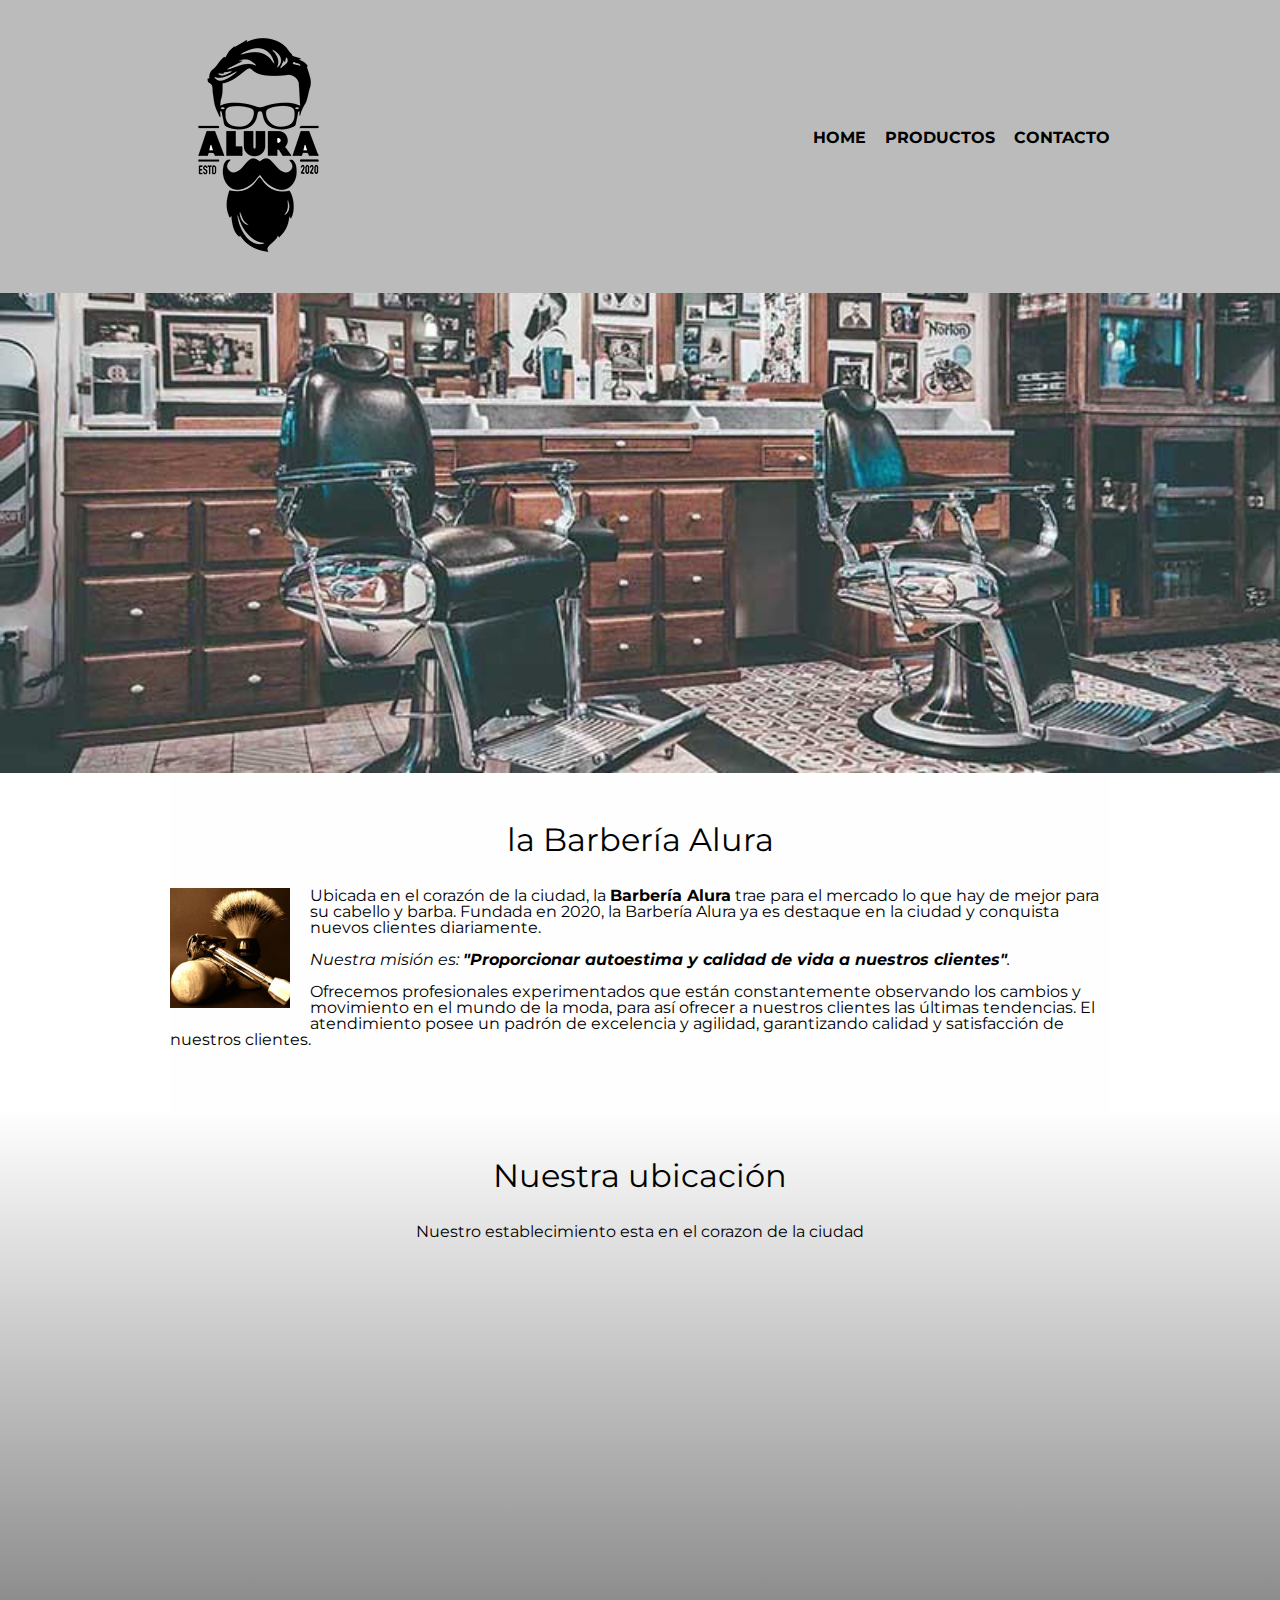
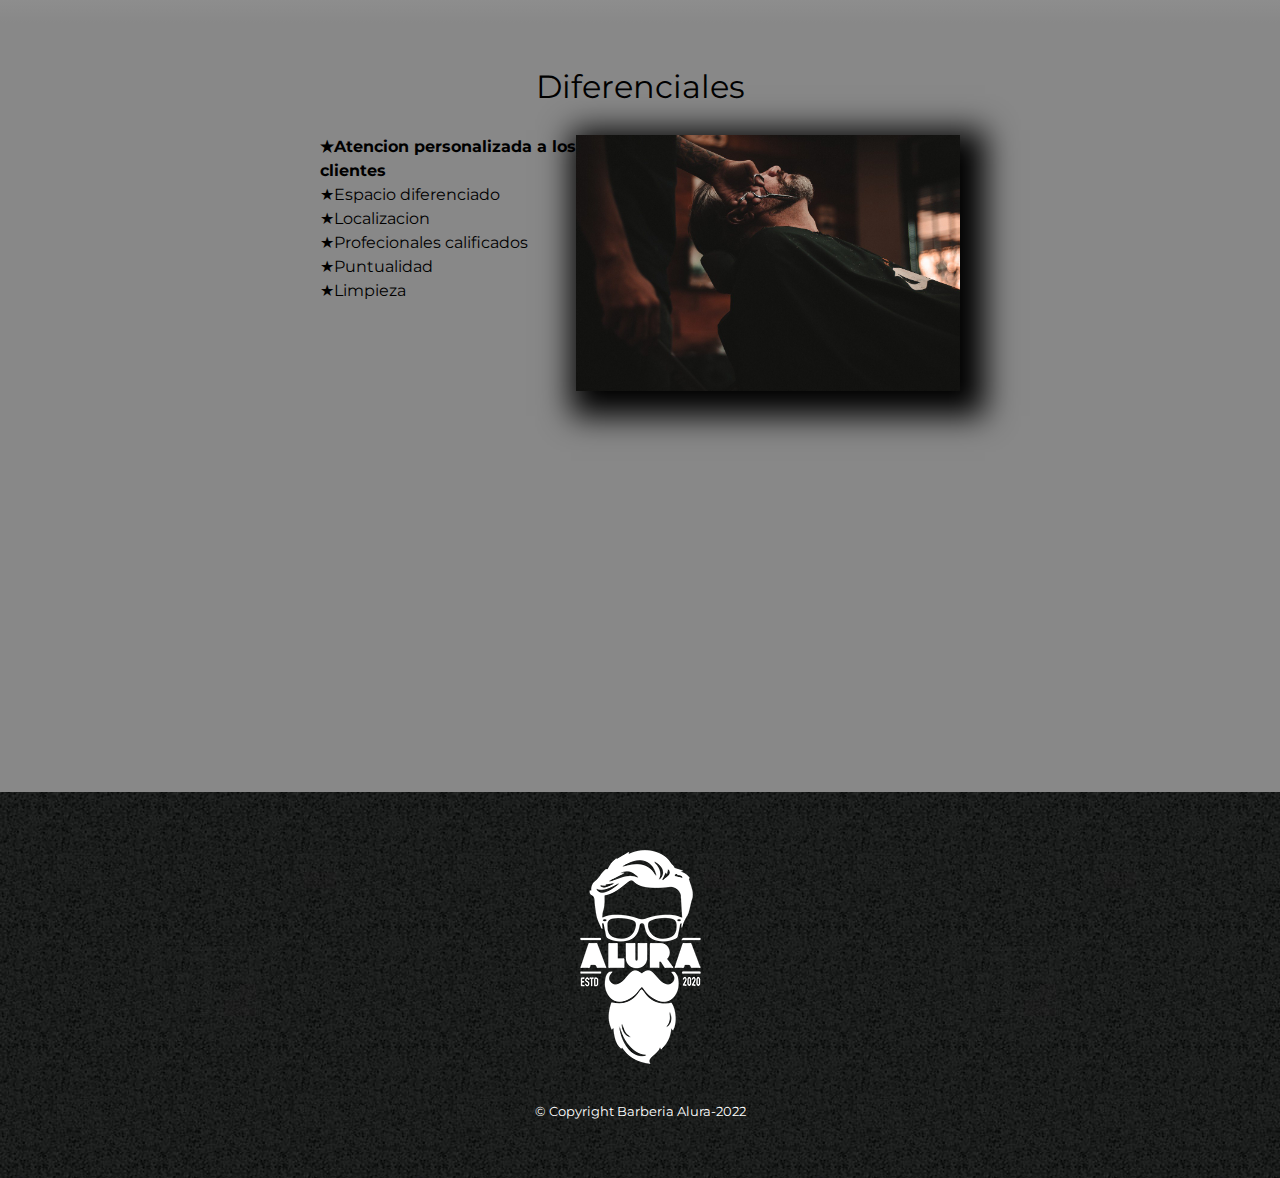
==== index.html @ 2bae1588 "alura peluqueria y barberia finalizado" ====
<!DOCTYPE html>

<html lang="es">

    
    <head>
        <meta charset="UTF-8" />
        <meta http-equip="X-UA-Compatible" content="IE=edge">
        <meta name="viewport" content="width=device-width">
        <title> Barbería Alura</title>
        <link rel="stylesheet" href="reset.css"/>
        <link rel="stylesheet" href="style.css" />
        <link rel="preconnect" href="https://fonts.googleapis.com">
        <link rel="preconnect" href="https://fonts.gstatic.com" crossorigin>
        <link href="https://fonts.googleapis.com/css2?family=Montserrat:wght@300&display=swap" rel="stylesheet">
        
       
    </head>

    <body>
        
        <header>
            <div class="caja">
                <h1><img src="imagenes/logo.png"></h1>
                 <nav  >
                        <ul >
                            <li ><a href="index.html">Home</a></li>
                            <li><a href="productos.html">Productos</a></li>        
                            <li><a href="contactos.html">Contacto</a></li>
                        </ul>
                </nav>

            </div>
            

        </header>

        <img class="banner" src="banner/banner.jpg">

        <main>

            <section class="principal">
                <h2 class="titulo-principal">la Barbería Alura</h2>
                <img class="utensilios" src="imagenes/utensilios[1].jpg" alt="utensilios de un barbero">

                        <p >Ubicada en el corazón de la ciudad, la <strong>Barbería Alura</strong> trae para el mercado lo que hay de mejor para
                        su cabello y barba. Fundada en 2020, la Barbería Alura ya es destaque en la ciudad y conquista nuevos clientes
                        diariamente. </p>

                        <p id="mision"><em>Nuestra misión es: <strong> "Proporcionar autoestima y calidad de vida a nuestros clientes"</strong>.</em></p>

                        <P >Ofrecemos profesionales experimentados que están constantemente observando los cambios y movimiento en el mundo de la
                        moda, para así ofrecer a nuestros clientes las últimas tendencias. El atendimiento posee un padrón de excelencia y
                        agilidad, garantizando calidad y satisfacción de nuestros clientes.</P>
            </section>
            
            <section class="mapa">
                    <h3 class="titulo-principal"> Nuestra ubicación</h3>
                    <p>Nuestro establecimiento esta en el corazon de la ciudad</p>
                    <div class="mapa-contenido">

                         <iframe src="https://www.google.com/maps/embed?pb=!1m18!1m12!1m3!1d14625.799387531095!2d-46.64108667778501!3d-23.58819455471101!2m3!1f0!2f0!3f0!3m2!1i1024!2i768!4f13.1!3m3!1m2!1s0x94ce5a2b2ed7f3a1%3A0xab35da2f5ca62674!2sCaelum%20-%20Education%20and%20Innovation!5e0!3m2!1ses-419!2sar!4v1660092432453!5m2!1ses-419!2sar" width="100%" height="300" style="border:0;" allowfullscreen="" loading="lazy" referrerpolicy="no-referrer-when-downgrade"></iframe>
            </section>
                    </div>
                   

            <section class="diferenciales">
                    <h3  class="titulo-principal">Diferenciales</h3>
                    <div class="contenido-diferenciales">

                        <ul class="lista-diferenciales">
                        <li class="items">Atencion personalizada a los clientes</li>
                         <li class="items">Espacio diferenciado</li>
                         <li class="items">Localizacion</li>
                         <li class="items">Profecionales calificados</li>
                         <li class="items">Puntualidad</li>
                         <li class="items">Limpieza</li>

                     </ul><img src="diferenciales/diferenciales.jpg" class="imagen-diferenciales"/>
                    <div class="video">
                                <iframe width="100%" height="315" src="https://www.youtube.com/embed/wcVVXUV0YUY" title="YouTube video player" frameborder="0" allow="accelerometer; autoplay; clipboard-write; encrypted-media; gyroscope; picture-in-picture" allowfullscreen></iframe>
                                </div>
                    </div>
                    
             </section>

             


        </div>
        </main>
         <footer>
        <img src="imagenes/logo-blanco.png">
        <p class="copyright"> &copy Copyright Barberia Alura-2022 </p>
    </footer>
        

        

    </body>
   
</html>
---- style.css ----
body{
    font-family: 'Montserrat', sans-serif;
}
header{
    background-color: #bbbbbb;
    padding: 20px 0;
}
.caja{
    width: 940px;
    position: relative;
    margin :0 auto;
}
nav{
    position: absolute;
    top: 110px;;
    right:0px
}
nav li{
    display: inline;
    margin: 0 0 0 15px;
}

nav a{
    text-transform: uppercase;
    color: #000000;
    font-weight: bold;
    font: size 22px;
    text-decoration: none;
}
nav a:hover{
    color:#c78c19;
    text-decoration: underline;
}
.productos{
    width: 940pX;
    margin: 0 auto;
    padding :50px;
}
.productos li{
    display: inline-block;
    text-align: center;
    width:30%;
    vertical-align: top;
   
    margin: 0 1.5%;
    padding: 30px 20px;
    box-sizing: border-box;
    border:2px solid #000000;
    border-radius:  10px;
   
}
.productos li:hover{
    border-color: #c78c19;
    
}
.productos li:active{
    border-color: #088c19
}
.productos h2{
    font-size: 30px;
    font-weight:bold;

}
.productos li:hover h2{
    font-size: 33px;
}

.producto-descripcion{
    font-size: 18px;
}
.producto-precio{
    font-size: 20px;
    font-weight: bold;
    margin-top: 10px;
}

footer{
    text-align: center;
    
    background: url(imagenes/bg.jpg);
    padding: 40px; ;
}
.copyright{
    color:#ffffff;
    font-size: 13px;
    margin: 20px;

}


.pag-contacto{
   width: 940px;
    margin: 0 auto;    
}
form{
    margin: 40px 0;
}

form label ,form legend{
    display: block;
    font-size: 20px;
    margin: 0 0 10px;
}

.input-padron{
     display: block;
     margin: 0 0 20px;
     padding:10px 25px;
     width: 50%;
}
.checkbox{
    margin: 20px 0;
}

.enviar{
    width: 40%;
    padding: 15px 0;
    font-size:18px;
    font-weight:bold;
    color: white;
    background:orange;
    border:none;
    border-radius: 5px;
    transition: 1s all;
    cursor: pointer;

}
.enviar:hover{
    background: darkorange;
    transform:scale(1.2) ;

}

table{
    margin: 40px 40px;
}
thead{
    background: #555;
    color: white;
    font-weight:bold;
}
td, th{
    border:1px solid #000000;
    padding: 8px 15px;

}

/*css para nuestro index*/

.banner{
    width: 100%;
}
.principal{
    background:#fefefe;
    padding: 3em 0;
    width: 940px;
    margin:0 auto;
}
.titulo-principal{
    text-align: center;
    font-size:2em;
    margin: 0 0 1em;
    clear: left;
}


.principal p{
    margin: 0 0 1em;
}

.principal strong{
    font-weight: bold;
}

.principal em{
    font-style: italic;
}
.utensilios{
    width: 120px;
    float: left;
    margin: 0 20px 20px 0;

}
.mapa p{
    margin: 0 0 2em;
    text-align: center;
}
.mapa{
    padding: 3em 0;
    background: linear-gradient(#fefefe, #888888);
}
.mapa-contenido{
    width: 940px;
    margin: 0 auto;
}
.diferenciales{
    padding: 3em 0;
    background:#888888;
}
.contenido-diferenciales{
    width: 640px;
    margin: 0 auto;
}
.lista-diferenciales{
    width: 40%;
    display: inline-block;
    vertical-align: top;
}
.items{
    line-height: 1.5;
}
.items:before{
    content: "★";
}
.items:first-child{
    font-weight: bold;
}
.imagen-diferenciales{
    width: 60%;
    transition:400ms;
    box-shadow: 10px 10px 30px 15px #000000 ;
    
}
.imagen-diferenciales:hover{
    opacity: 30%;
}
.video{
    width: 560px;
    margin: 1em auto;
}
@media screen and (max-width:480px) {
    h1,nav{text-align: center;
    }
    nav{position: static;}


    .caja, .principal,.mapa-contenido, .contenido-diferenciales, .video, .pag-contacto, .productos  {
        width:auto;
    }
    .lista-diferenciales, .imagen-diferenciales, .productos li{
        width: 100%;

    }
    .productos li{
        display: block;
    }
    
}
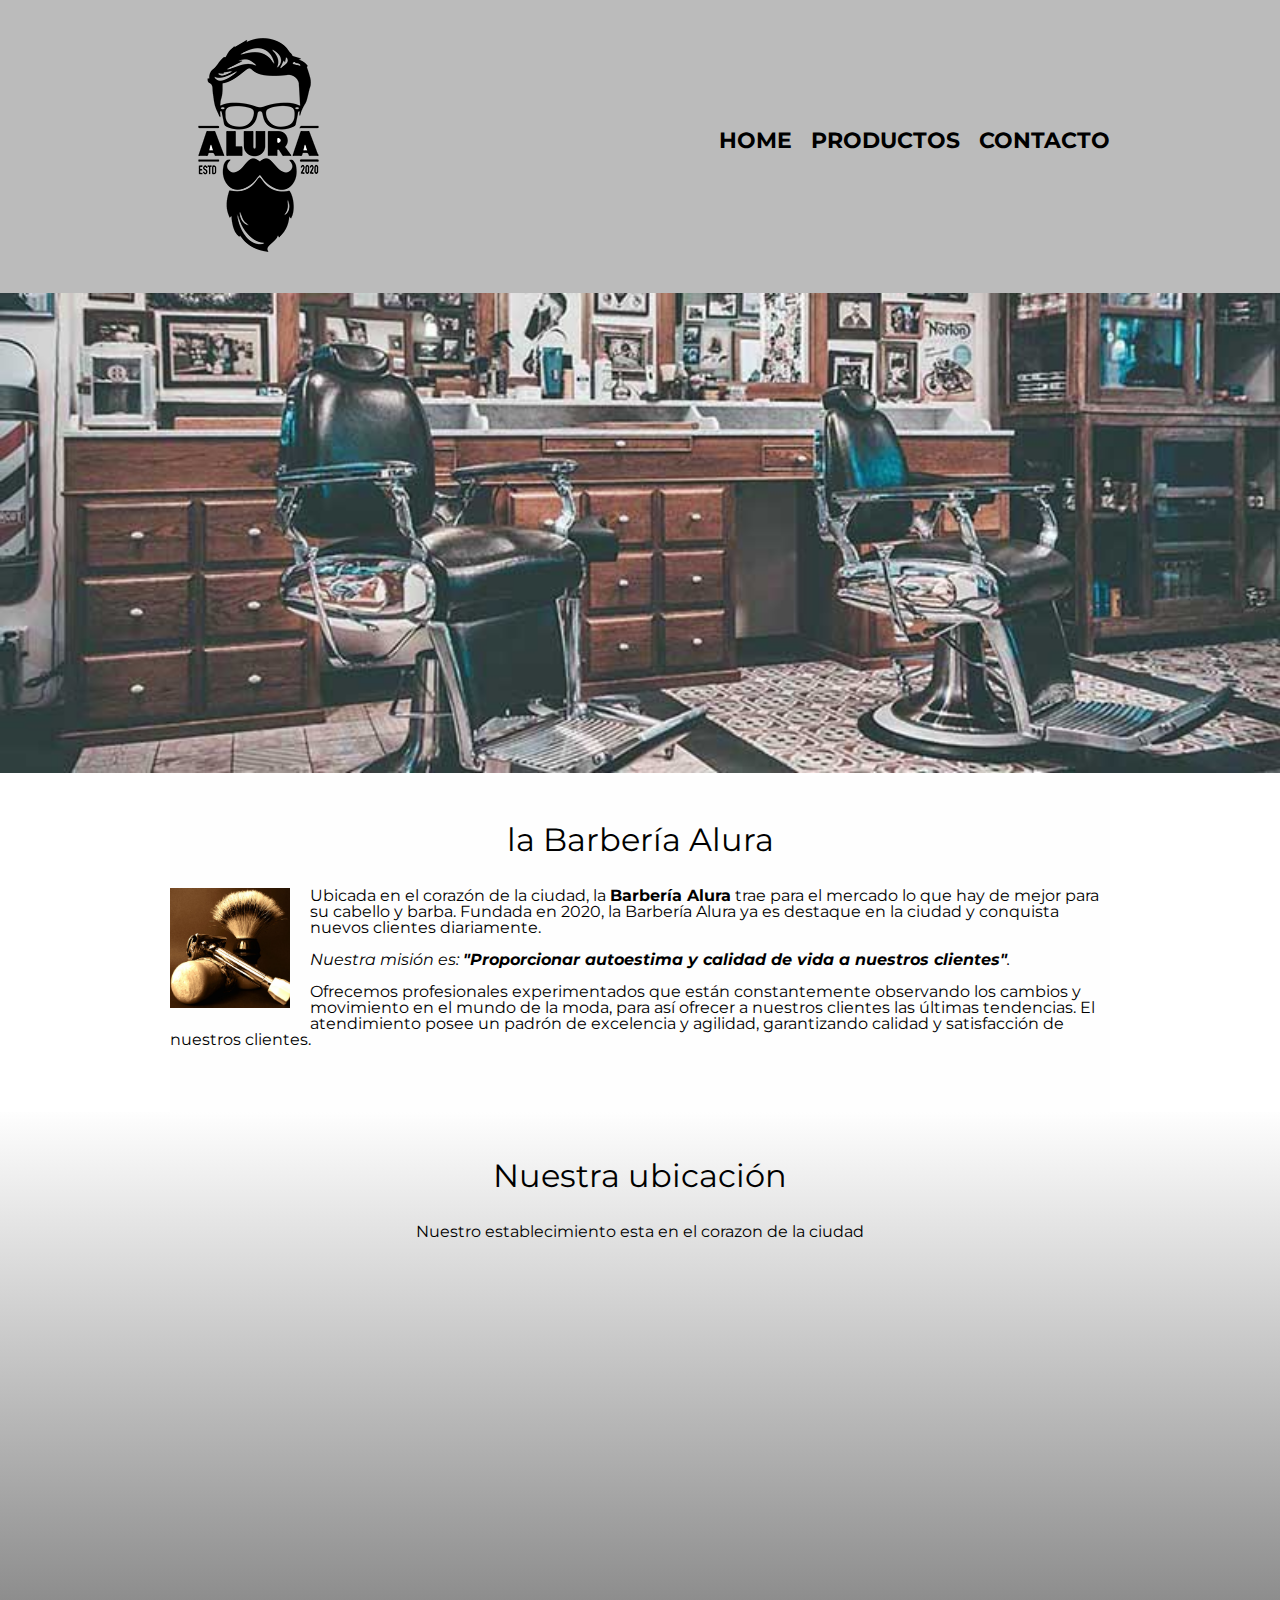
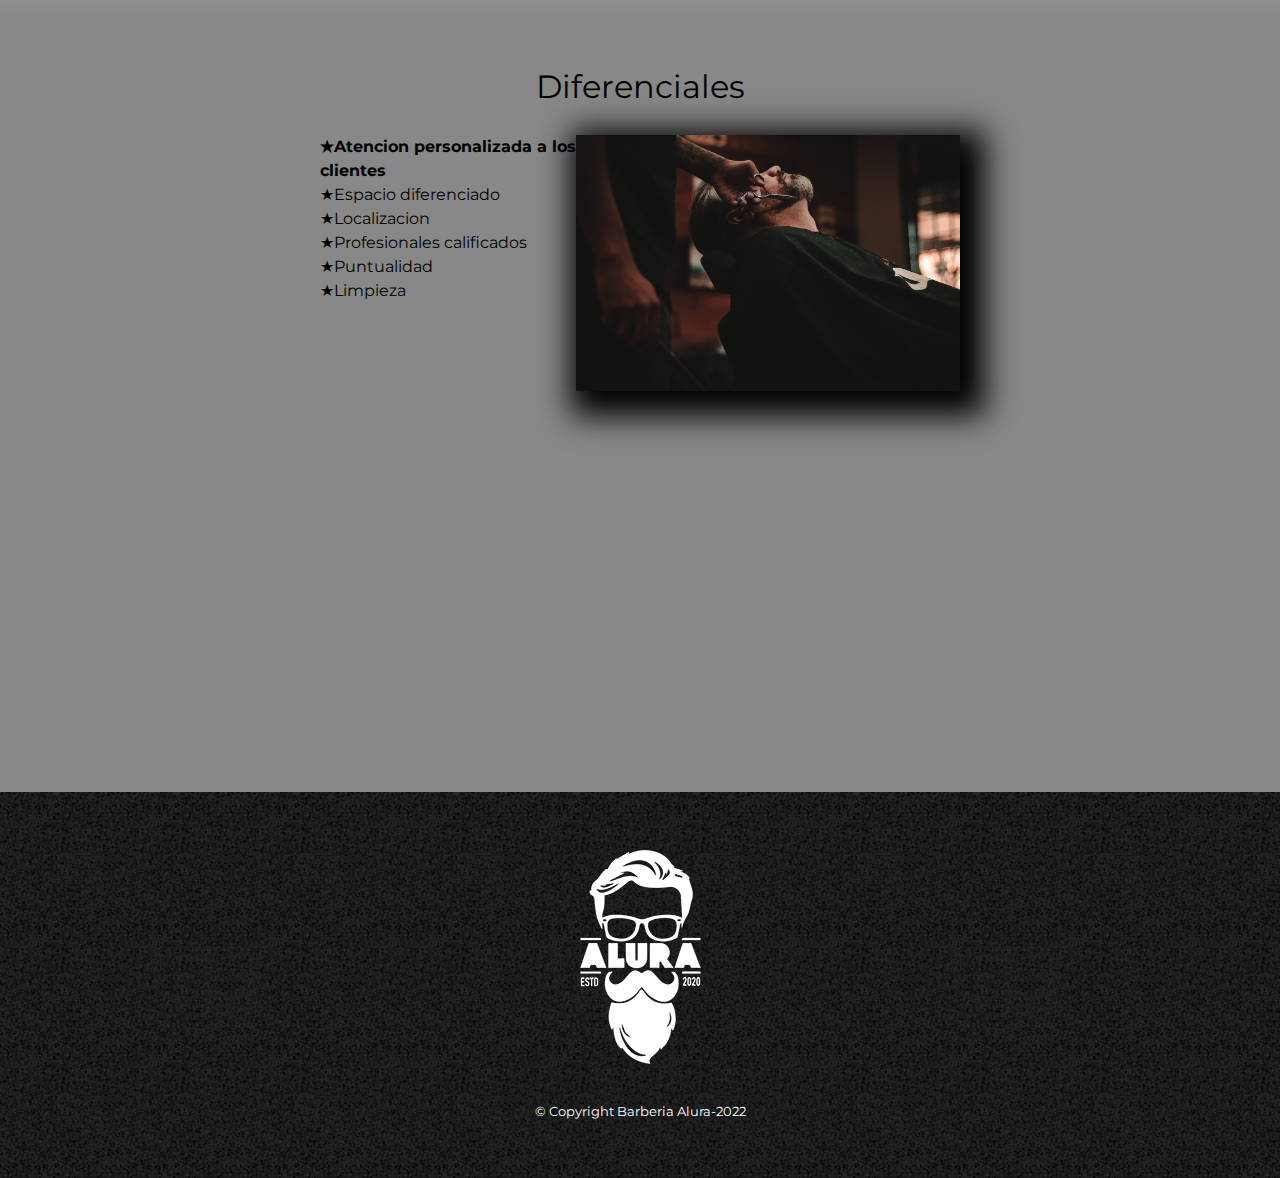
==== commit 76470b76: "correccion errores" ====
--- a/index.html
+++ b/index.html
@@ -21,7 +21,7 @@
         
         <header>
             <div class="caja">
-                <h1><img src="imagenes/logo.png"></h1>
+                <h1><img src="imagenes/logo.png" alt="logo de Barberia Alura"></h1>
                  <nav  >
                         <ul >
                             <li ><a href="index.html">Home</a></li>
@@ -60,9 +60,9 @@
                     <div class="mapa-contenido">
 
                          <iframe src="https://www.google.com/maps/embed?pb=!1m18!1m12!1m3!1d14625.799387531095!2d-46.64108667778501!3d-23.58819455471101!2m3!1f0!2f0!3f0!3m2!1i1024!2i768!4f13.1!3m3!1m2!1s0x94ce5a2b2ed7f3a1%3A0xab35da2f5ca62674!2sCaelum%20-%20Education%20and%20Innovation!5e0!3m2!1ses-419!2sar!4v1660092432453!5m2!1ses-419!2sar" width="100%" height="300" style="border:0;" allowfullscreen="" loading="lazy" referrerpolicy="no-referrer-when-downgrade"></iframe>
-            </section>
+           
                     </div>
-                   
+                    </section>
 
             <section class="diferenciales">
                     <h3  class="titulo-principal">Diferenciales</h3>
@@ -72,7 +72,7 @@
                         <li class="items">Atencion personalizada a los clientes</li>
                          <li class="items">Espacio diferenciado</li>
                          <li class="items">Localizacion</li>
-                         <li class="items">Profecionales calificados</li>
+                         <li class="items">Profesionales calificados</li>
                          <li class="items">Puntualidad</li>
                          <li class="items">Limpieza</li>
 
--- a/style.css
+++ b/style.css
@@ -24,7 +24,7 @@
     text-transform: uppercase;
     color: #000000;
     font-weight: bold;
-    font: size 22px;
+    font-size :22px;
     text-decoration: none;
 }
 nav a:hover{
